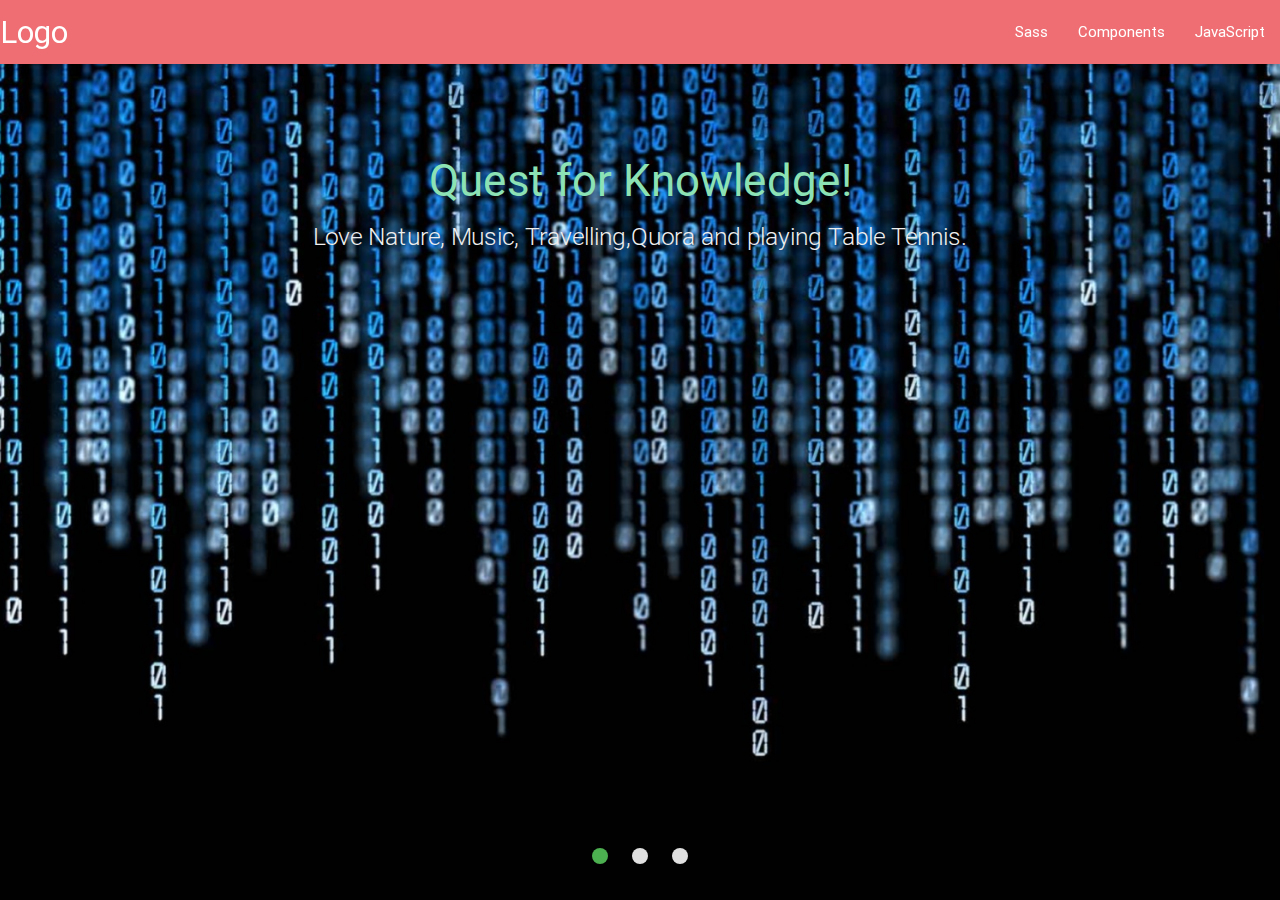
==== index.html @ 5477aecc "Initial commit" ====
<!DOCTYPE html>
<html>
<head>
<meta name="viewport" content="width=device-width, initial-scale=1.0, maximum-scale=1.0" />
<meta name="author" content="amit.j@ezetap.com" />
<meta name="mobile-web-app-capable" content="yes" />
<meta name="apple-mobile-web-app-capable" content="yes" />
<link type="text/css" rel="stylesheet" href="css/app.css" media="screen,projection" />
<link type="text/css" rel="stylesheet" href="thirdparty/materialize/css/materialize.min.css" media="screen,projection" />
<link type="text/css" rel="stylesheet" href="thirdparty/font-awesome-4.4.0/css/font-awesome.min.css" media="screen,projection" />



<title>Virus</title>
<style>
</style>
</head>
<body>
 
  
	<div class="bg-pattern">
	 <div class="slider fullscreen">
    <ul class="slides">
      <li>
        <img src="images/1.jpg"> <!-- random image -->
        <div class="caption center-align">
          <h3 style="color:#8CE2B4;">Quest for Knowledge!</h3>
		<h5 class="light grey-text text-lighten-3">Love Nature, Music, Travelling,Quora and playing Table Tennis. </h5>
        </div>
      </li>
      <li>
        <img src="images/2.png"> <!-- random image -->
        <div class="caption center-align">
           <h3 style="color:#8CE2B4;">A Passionate Geek,Sport Programmer and free souce bee <span style="color:#fff;">o_O</span></h3>
		          <h5 class="light grey-text text-lighten-3">Develop Software for Humanity</h5>
        </div>
      </li>
      <li>
        <img src="images/3.png"> <!-- random image -->
        <div class="caption center-align">
          <h3>Quote</h3>
          <h5 class="light grey-text text-lighten-3">"And, when you want something, all the universe conspires in helping you to achieve it."</h5>
        </div>
      </li>
     
    </ul>
  </div>
 </div> 
 <div class="navbar-fixed">
  <nav>
    <div class="nav-wrapper">
      <a href="#" class="brand-logo">Logo</a>
      <ul id="nav-mobile" class="right hide-on-med-and-down">
        <li><a href="sass.html">Sass</a></li>
        <li><a href="badges.html">Components</a></li>
        <li><a href="collapsible.html">JavaScript</a></li>
      </ul>
    </div>
  </nav>
  </div>
	<script type="text/javascript" language="javascript" src="thirdparty/lib/jquery-2.1.1.min.js"></script> 
	<script type="text/javascript" language="javascript" src="thirdparty/materialize/js/materialize.min.js"></script>
	<script type="text/javascript" language="javascript" src="thirdparty/bootstrap-3.3.6-dist/js/bootstrap.min.js"></script>

	
	<script type="text/javascript" language="javascript" src="js/app.js"></script>

</body>
</html>
---- css/app.css ----
.disabled {
    pointer-events: none;
    opacity: 0.4;
}

.floatright {
    width:49.5%;
    float:right;
	
}

.floatleft {
   width:49.5%;
   float:left;
}

.eze-label {
  font-weight: bold;
  color: black !important;
  font-size: 1rem ;
}



.blue-ezetap {
  background-color: #3FA9F5 ;
}
   
.skyblue {
  background-color:  #00A99D ;
}
   
.skyblue-light {
  background-color:  #7fd4ce ;
 }

 .ezetapbuttonblue {
  background-color:   #0071BC ;
 }
 
 
* {
    box-sizing: border-box;
}
.row:after {
    content: "";
    clear: both;
    display: block;
}
[class*="col-"] {
    float: left;
    padding: 15px;
}
html {
    font-family: "Lucida Sans", sans-serif;
}
.header {
    background-color: #9933cc;
    color: #ffffff;
    padding: 15px;
}

.aside {
    background-color: #33b5e5;
    padding: 15px;
    color: #ffffff;
    text-align: center;
    font-size: 14px;
    box-shadow: 0 1px 3px rgba(0,0,0,0.12), 0 1px 2px rgba(0,0,0,0.24);
}
.footer {
    background-color: #0099cc;
    color: #ffffff;
    text-align: center;
    font-size: 12px;
    padding: 15px;
}
/* For mobile phones: */
[class*="col-"] {
    width: 100%;
}

#selectable .ui-selected { background: #F39814; color: white; }
  #foo { /* # = id, . = class */
    font-size: 9px !important;
}
@media only screen and (min-width: 768px) {
    /* For desktop: */
    .col-1 {width: 8.33%;}
    .col-2 {width: 16.66%;}
    .col-3 {width: 25%;}
    .col-4 {width: 33.33%;}
    .col-5 {width: 41.66%;}
    .col-6 {width: 50%;}
    .col-7 {width: 58.33%;}
    .col-8 {width: 66.66%;}
    .col-9 {width: 75%;}
    .col-10 {width: 83.33%;}
    .col-11 {width: 91.66%;}
    .col-12 {width: 100%;}
}


.kyc-red {
 color:  #FF1919 ;
 }
 
 .validate{
 word-break: break-word;
 
 }
 
textarea.materialize-textarea,
 .ui-state-disabled,
.disabled{
 opacity:0.9 !important;
 }
 
.collection .collection-item {
	background-color:  #00BFFF  !important;
	color: #ffffff;
    box-shadow: 0 1px 3px rgba(0,0,0,0.12), 0 1px 2px rgba(0,0,0,0.24);
    cursor:pointer;
}

 .collection .collection-item.active {
	 background-color:    #33b5e5 !important;
	 
	
}

.kycleft {
left: 0 !important;		
	
}

li a:visited { color: white; }

 a:visited { color: #00CC00; text-decoration: underline; font-weight: bold; } 
 
textarea[disabled], 
input[disabled]{
    color: black !important;
	
}

textarea.materialize-textarea,
label{
     color: black !important;
	
}
 
ui-selectmenu-text{
    color: black !important;
	
}
.side-nav {
	    background-color: #00BFFF !important;
}

label[data-error]{
    width: 100% !important;
	
}


table.tablesorter thead tr th.tablesorter-headerAsc:after,
table.tablesorter thead tr th.tablesorter-headerDesc:after,
table.tablesorter thead tr th.tablesorter-header:after {
  font-family: FontAwesome;
}
table.tablesorter thead tr th.tablesorter-header:after {
  content: "\f0dc";
 
}
table.tablesorter thead tr th.tablesorter-headerAsc:after {
  content: "\f0de";
  
}
table.tablesorter thead tr th.tablesorter-headerDesc:after {
  content: "\f0dd";
}

#toast-container{
word-break:"break-all !important";	
}

.toast{
	height:auto !important;
	word-break:"break-all";	
}

span.badge.new:after{
	
	content: " " !important ;
}

span.badge.new{
	
	background-color: #68E10D !important ;
}

.ui-widget-header{
	background-color: #00BFFF !important;
}
table .orgviewclass,
table .usrviewclass{
	cursor:pointer;
}
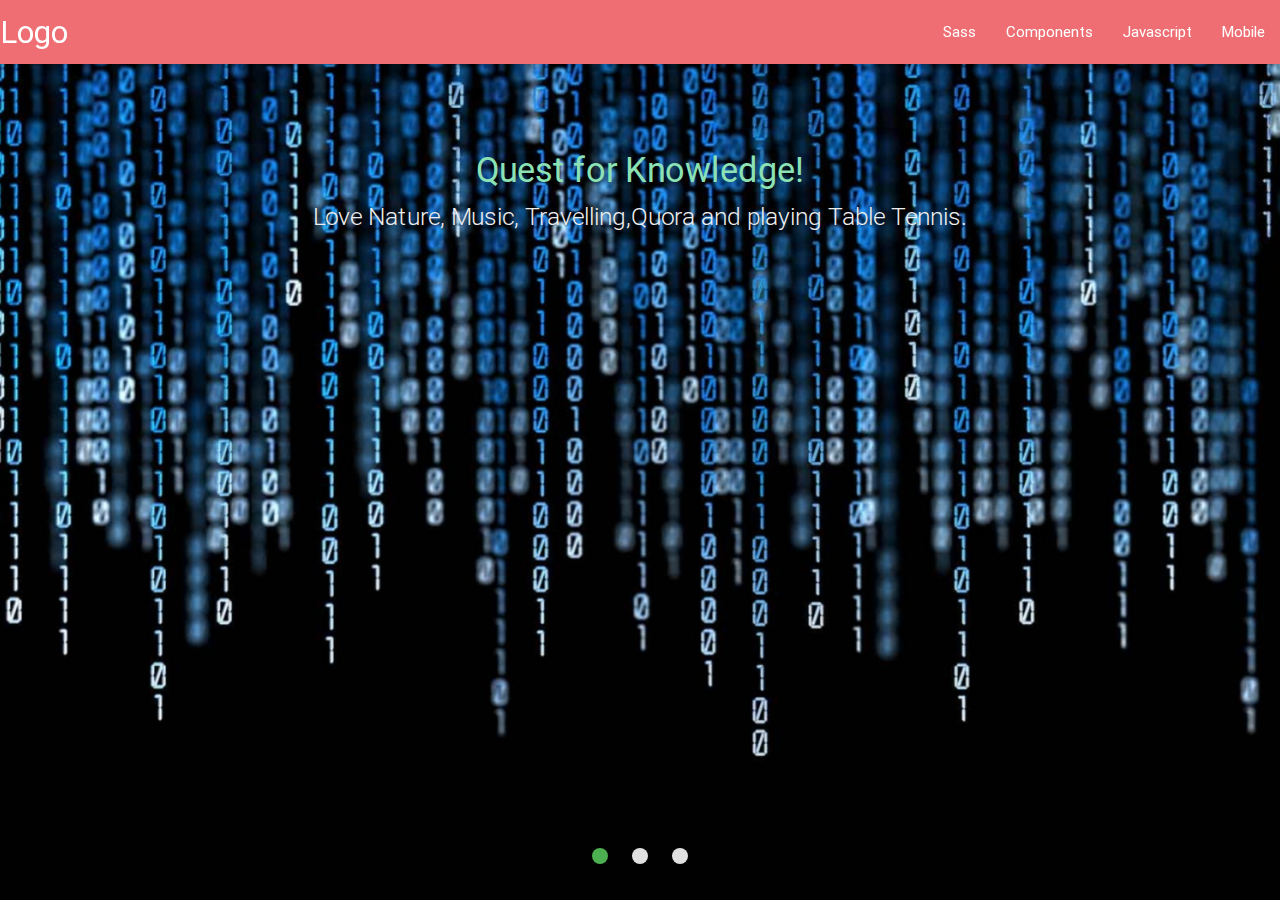
==== commit 221d4c9d: "Initial commit" ====
--- a/index.html
+++ b/index.html
@@ -24,14 +24,14 @@
       <li>
         <img src="images/1.jpg"> <!-- random image -->
         <div class="caption center-align">
-          <h3 style="color:#8CE2B4;">Quest for Knowledge!</h3>
+          <h4 style="color:#8CE2B4;">Quest for Knowledge!</h4>
 		<h5 class="light grey-text text-lighten-3">Love Nature, Music, Travelling,Quora and playing Table Tennis. </h5>
         </div>
       </li>
       <li>
         <img src="images/2.png"> <!-- random image -->
         <div class="caption center-align">
-           <h3 style="color:#8CE2B4;">A Passionate Geek,Sport Programmer and free souce bee <span style="color:#fff;">o_O</span></h3>
+           <h4 style="color:#8CE2B4;">A Passionate Geek,Sport Programmer and free souce bee <span style="color:#fff;">o_O</span></h4>
 		          <h5 class="light grey-text text-lighten-3">Develop Software for Humanity</h5>
         </div>
       </li>
@@ -49,11 +49,19 @@
  <div class="navbar-fixed">
   <nav>
     <div class="nav-wrapper">
-      <a href="#" class="brand-logo">Logo</a>
-      <ul id="nav-mobile" class="right hide-on-med-and-down">
+      <a href="#!" class="brand-logo">Logo</a>
+      <a href="#" data-activates="mobile-demo" class="button-collapse"><i class="material-icons">menu</i></a>
+      <ul class="right hide-on-med-and-down">
         <li><a href="sass.html">Sass</a></li>
         <li><a href="badges.html">Components</a></li>
-        <li><a href="collapsible.html">JavaScript</a></li>
+        <li><a href="collapsible.html">Javascript</a></li>
+        <li><a href="mobile.html">Mobile</a></li>
+      </ul>
+      <ul class="side-nav" id="mobile-demo">
+        <li><a href="sass.html">Sass</a></li>
+        <li><a href="badges.html">Components</a></li>
+        <li><a href="collapsible.html">Javascript</a></li>
+        <li><a href="mobile.html">Mobile</a></li>
       </ul>
     </div>
   </nav>
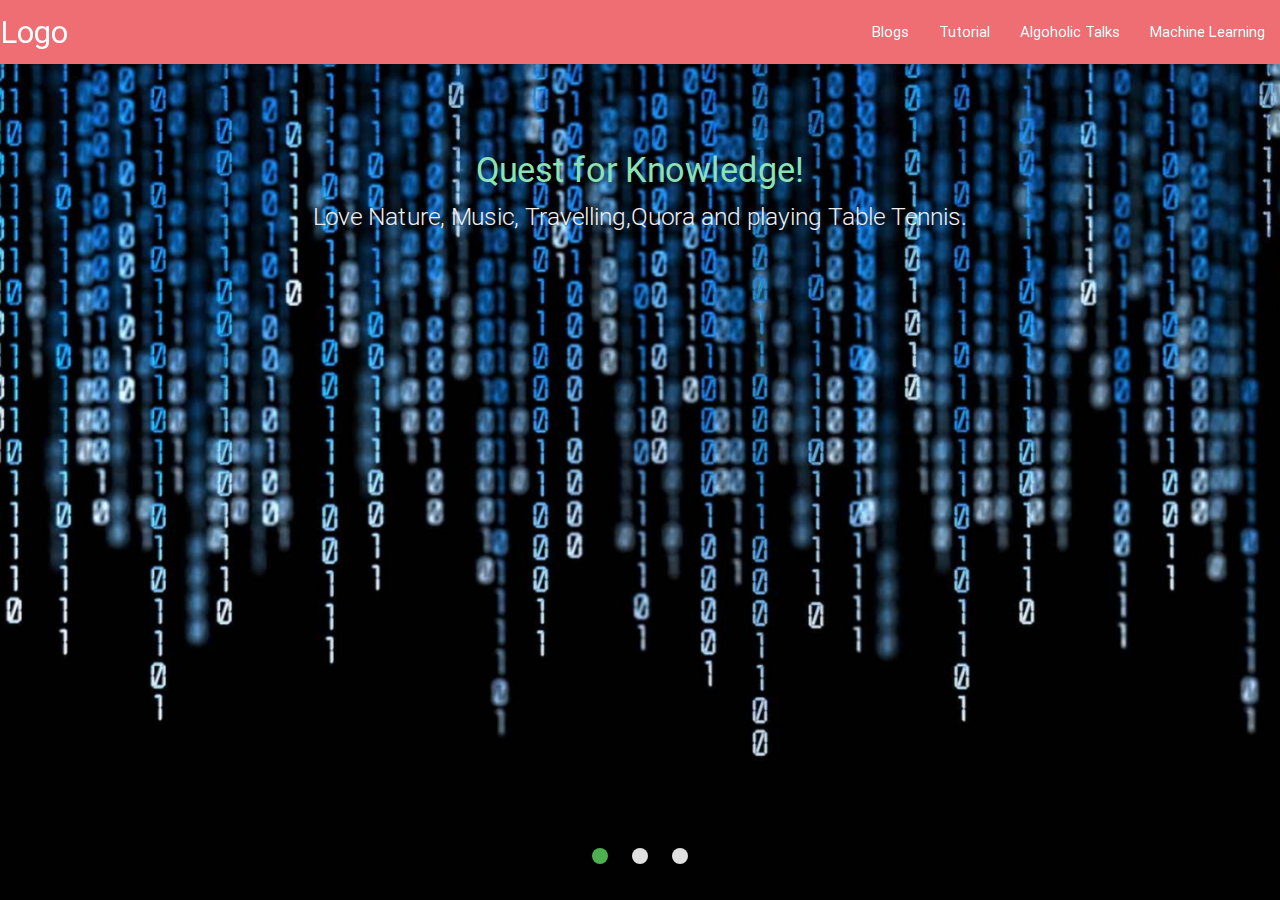
==== commit 60aec0d1: "initial commits" ====
--- a/index.html
+++ b/index.html
@@ -50,18 +50,18 @@
   <nav>
     <div class="nav-wrapper">
       <a href="#!" class="brand-logo">Logo</a>
-      <a href="#" data-activates="mobile-demo" class="button-collapse"><i class="material-icons">menu</i></a>
+      <a href="#" data-activates="mobile-demo" class="button-collapse"><i class="fa fa-navicon"></i></a>
       <ul class="right hide-on-med-and-down">
-        <li><a href="sass.html">Sass</a></li>
-        <li><a href="badges.html">Components</a></li>
-        <li><a href="collapsible.html">Javascript</a></li>
-        <li><a href="mobile.html">Mobile</a></li>
+        <li><a href="template/temp.html">Blogs</a></li>
+        <li><a href="template/temp.html">Tutorial</a></li>
+        <li><a href="template/temp.html">Algoholic Talks</a></li>
+        <li><a href="template/temp.html">Machine Learning</a></li>
       </ul>
       <ul class="side-nav" id="mobile-demo">
-        <li><a href="sass.html">Sass</a></li>
-        <li><a href="badges.html">Components</a></li>
-        <li><a href="collapsible.html">Javascript</a></li>
-        <li><a href="mobile.html">Mobile</a></li>
+       <li><a href="template/temp.html">Blogs</a></li>
+        <li><a href="template/temp.html">Tutorial</a></li>
+        <li><a href="template/temp.html">Algoholic Talks</a></li>
+        <li><a href="template/temp.html">Machine Learning</a></li>
       </ul>
     </div>
   </nav>
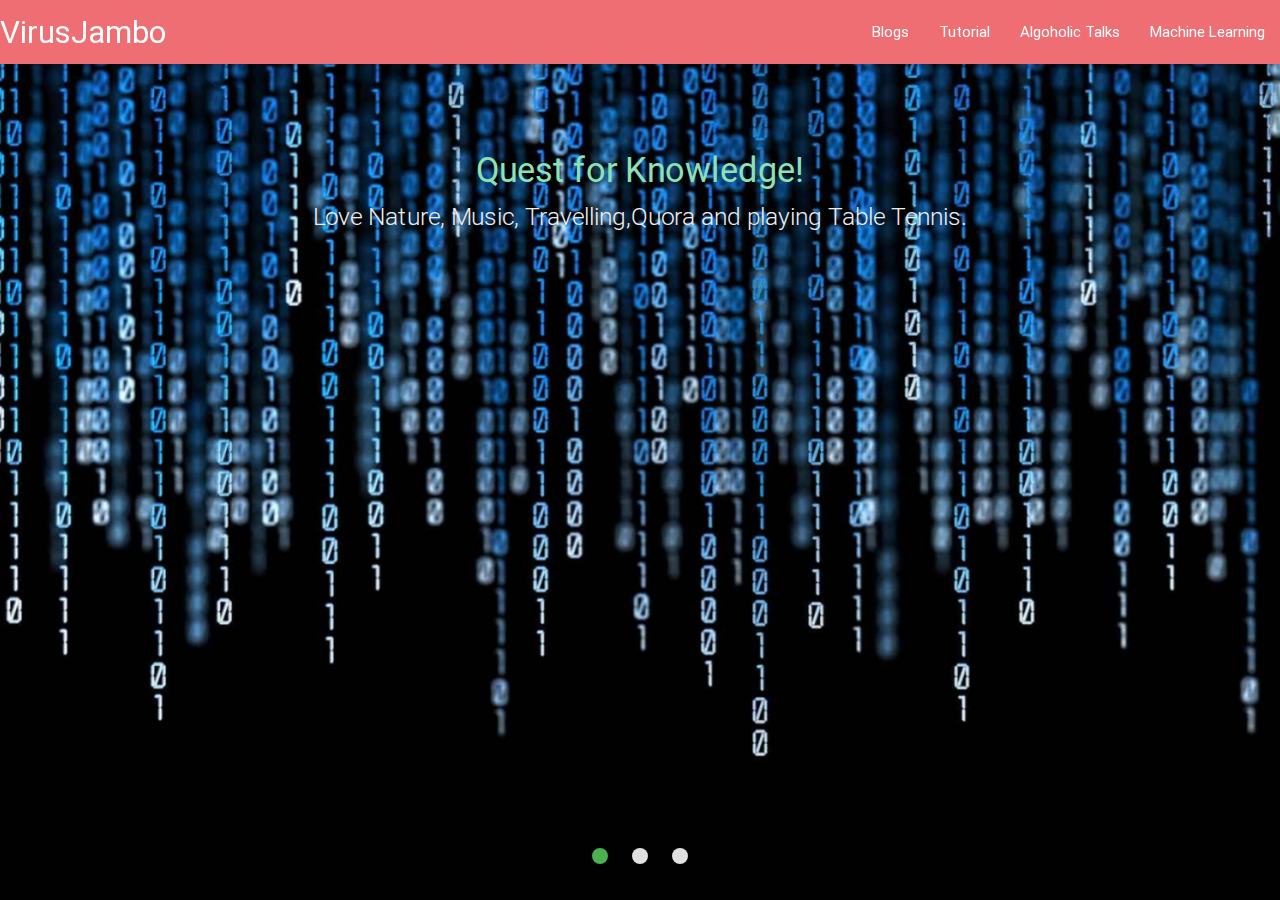
==== commit d032a207: "initial commits" ====
--- a/index.html
+++ b/index.html
@@ -49,7 +49,7 @@
  <div class="navbar-fixed">
   <nav>
     <div class="nav-wrapper">
-      <a href="#!" class="brand-logo">Logo</a>
+      <a href="#!" class="brand-logo">VirusJambo</a>
       <a href="#" data-activates="mobile-demo" class="button-collapse"><i class="fa fa-navicon"></i></a>
       <ul class="right hide-on-med-and-down">
         <li><a href="template/temp.html">Blogs</a></li>
